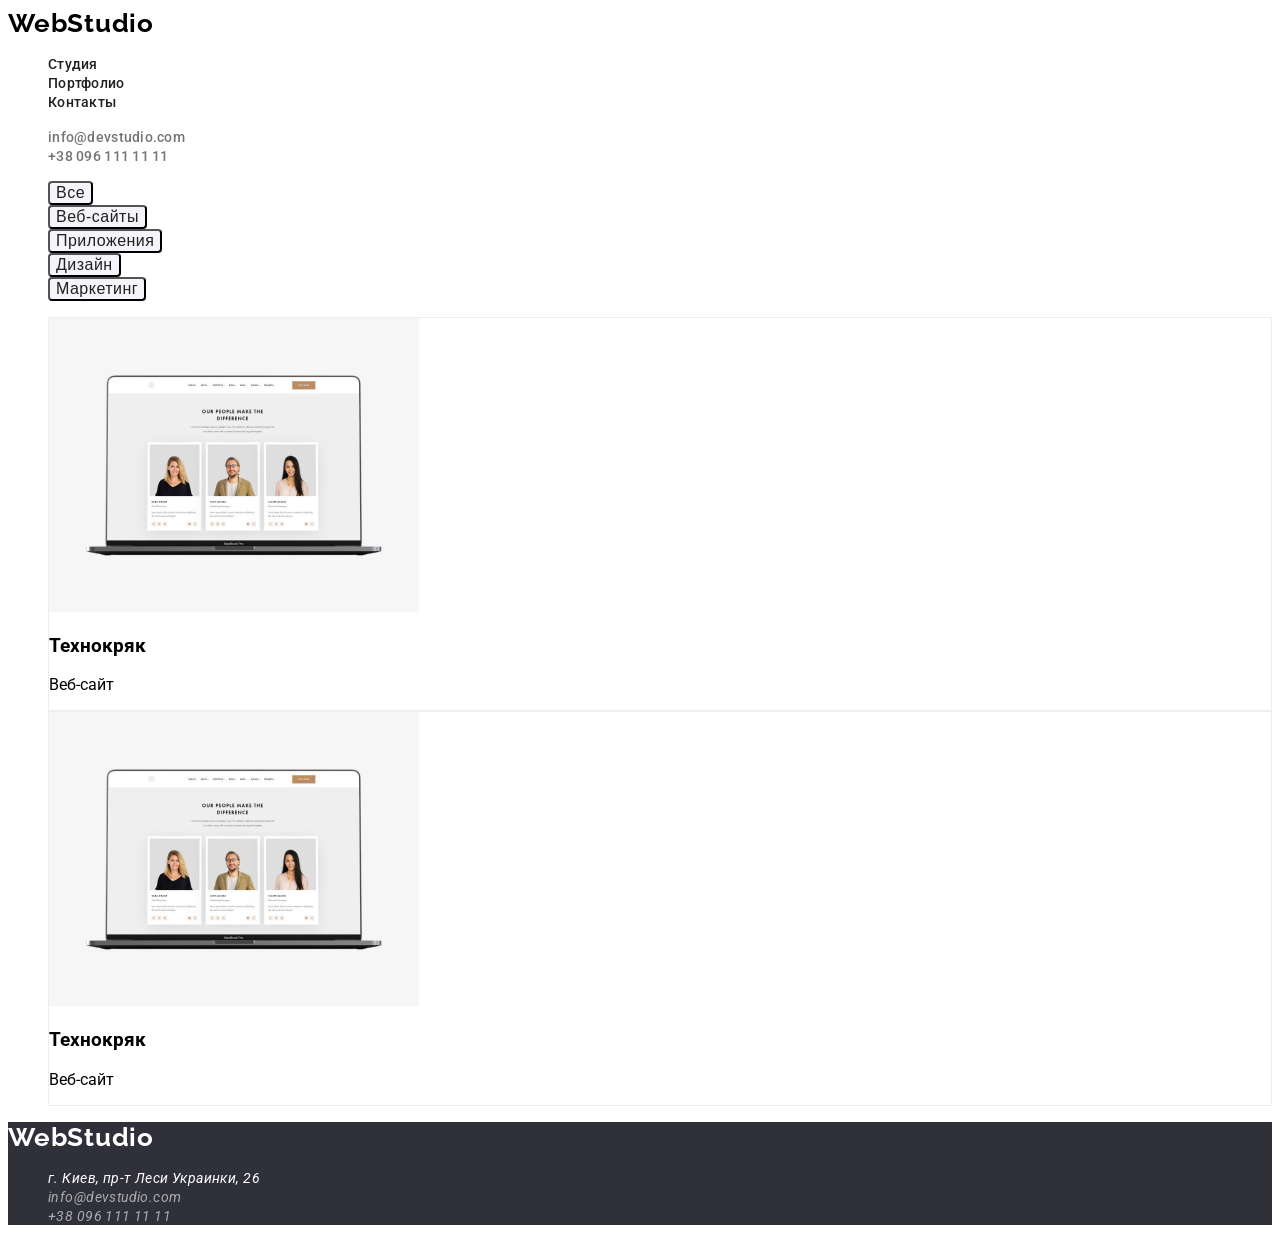
==== portfolio.html @ bc4fc92d "add portfolio file" ====
<!DOCTYPE html>
<html lang="ru">
<head>
    <meta charset="UTF-8">
    <meta http-equiv="X-UA-Compatible" content="IE=edge">
    <meta name="viewport" content="width=device-width, initial-scale=1.0">
    <title>WebStudio</title>
    <link rel="preconnect" href="https://fonts.googleapis.com">
    <link rel="preconnect" href="https://fonts.gstatic.com" crossorigin>
    <link 
      href="https://fonts.googleapis.com/css2?family=Raleway:wght@700&family=Roboto:wght@400;500;700&display=swap" 
      rel="stylesheet"
    />
    <link rel="stylesheet" href="./css/styles.css">
</head>
<body>
    <!-- HEADER -->
    <header class="page-header">
        <nav class="navigation">
            <a class="logo-theme-light logo link" href="/" lang="en">WebStudio</a>
            <ul class="menu list">
                <li class="menu-item">
                    <a class="menu-link link" href="">Студия</a> 
                </li>
                <li class="menu-item">
                    <a class="menu-link link" href="">Портфолио</a>
                </li>
                <li class="menu-item">
                    <a class="menu-link link" href="">Контакты</a>
                </li>
            </ul>
        </nav>
        <ul class="menu list">
            <li class="menu-item">
                <a class="header-mail link" href="mailto:info@devstudio.com">info@devstudio.com</a>
            </li>
            <li class="menu-item">
                <a class="header-phone link" href="tel:+380961111111">+38 096 111 11 11</a>
            </li>
        </ul>
    </header>
    <main>
        <!-- FILTERS -->
        <section>
            <nav class="navigation">
                <ul class="list">
                    <li class="menu-item">
                        <button class="filter-text filter-btn link" type="button">Все</a> 
                    </li>
                    <li class="menu-item">
                        <button class="filter-text filter-btn link" type="button">Веб-сайты</a>
                    </li>
                    <li class="menu-item">
                        <button class="filter-text filter-btn link" type="button">Приложения</a>
                    </li>
                    <li class="menu-item">
                        <button class="filter-text filter-btn link" type="button">Дизайн</a>
                    </li>
                    <li class="menu-item">
                        <button class="filter-text filter-btn link" type="button">Маркетинг</a>
                    </li>
                </ul>
            </nav>
        </section>
        <!-- PROJECT CARDS-->
        <section class="project-cards">
            <ul class="list">
                <li class="one-card">
                    <img
                     src="./images/projects/1_tehnokriak.png" 
                     alt="Технокряк" 
                     width="370" 
                     height="294"
                    />
                    <h3>Технокряк</h3>
                    <p>Веб-сайт</p>
                </li>
                <li class="one-card">
                    <img
                     src="./images/projects/1_tehnokriak.png" 
                     alt="Технокряк" 
                     width="370" 
                     height="294"
                    />
                    <h3>Технокряк</h3>
                    <p>Веб-сайт</p>
                </li>
            </ul>        
        </section>
    </main>
    <!-- FOOTER -->
    <footer class="page-footer">
        <a class="logo-theme-dark logo link" href="/" lang="en">WebStudio</a>
        <address>
            <ul class="list">
                <li>
                    <a class="adress link" 
                    href="https://goo.gl/maps/icgRV9qtpjfooPRR8" 
                    target="_blank" 
                    rel="noopener norefferer">г. Киев, пр-т Леси Украинки, 26
                </a>
                </li>
                <li>
                    <a class="footer-mail link" href="mailto:info@devstudio.com">info@devstudio.com</a>
                </li>
                <li>
                    <a class="footer-phone link" href="tel:+380961111111">+38 096 111 11 11</a> 
                </li>
            </ul>
        </address>
    </footer>
</body>
</html>
---- css/styles.css ----
:root {
    --accent-color: #2196F3;
}

.list {
    list-style: none;
}

.link {
    text-decoration: none;
}

body {
    font-family: 'Roboto', sans-serif;
}

/* =============== COMPONENTS =============== */

.logo {
    font-family: 'Raleway', sans-serif;
    font-weight: 700;
    font-size: 26px;
    line-height: 1,19;
    letter-spacing: 0.03em;
    color: var(--accent-color);
}

.logo-theme-dark {
    color: #FFFFFF;
}

.logo-theme-light {
    color: #000000;
}

.section-titles {
    font-weight: 700;
    font-size: 36px;
    line-height: 1,17;
    text-align: center;
    letter-spacing: 0.03em;
    color: #212121;
}

/* =============== HEADER ================= */

.menu-link {
    font-weight: 500;
    font-size: 14px;
    line-height: 1,14;
    letter-spacing: 0.02em;
    color: #212121; 
}

.menu-link:hover,
.menu-link:focus {
    color: var(--accent-color);
}

.header-mail {
    font-weight: 500;
    font-size: 14px;
    line-height: 1,14;
    letter-spacing: 0.02em;
    color: #757575;
}

.header-mail:hover,
.header-mail:focus {
    color: #2196F3;
}

.header-phone {
    font-weight: 500;
    font-size: 14px;
    line-height: 1,4;
    letter-spacing: 0.02em;
    color: #757575;
}

.header-phone:hover,
.header-phone:focus {
    color: var(--accent-color);
}

/* =============== HERO =============== */

.hero {
    background: #2F303A;
}

.hero-title {
    font-weight: 900;
    font-size: 44px;
    line-height: 1,36;
    text-align: center;
    letter-spacing: 0.06em;
    text-transform: uppercase;
    color: #FFFFFF;
}

.modal-btn {
    font-weight: 700;
    font-size: 16px;
    line-height: 1,875;
    background: #188CE8;
    box-shadow: 0px 4px 4px rgba(0, 0, 0, 0.15);
    border-radius: 4px;
    display: flex;
    align-items: center;
    text-align: center;
    letter-spacing: 0.06em;
    cursor: pointer;
    color: #FFFFFF;
}

.modal-btn:hover,
.modal-btn:focus {
    background-color: var(--accent-color);
    box-shadow: 0px 4px 4px rgba(0, 0, 0, 0.15);
    border-radius: 4px;
}

/* =============== ADVANTAGES =============== */

.advantages-title {
    font-weight: 700;
    font-size: 14px;
    line-height: 1,14;
    letter-spacing: 0.03em;
    text-transform: uppercase;
    color: #212121;
}

.advantages-text {
    font-weight: 400;
    font-size: 14px;
    line-height: 1,71;
    letter-spacing: 0.03em;
    color: #757575;
}

/* =============== WORK =============== */


/* =============== OUR TEAM =============== */

.our-team {
    background: #F5F4FA;
}

.card-bg {
    background: #FFFFFF;
    box-shadow: 0px 1px 3px rgba(0, 0, 0, 0.12), 0px 1px 1px rgba(0, 0, 0, 0.14), 0px 2px 1px rgba(0, 0, 0, 0.2);
    border-radius: 0px 0px 4px 4px;
}

/* =============== FILTERS =============== */

.filter-btn {
    background: #F5F4FA;
    border-radius: 4px;
    font-weight: 500;
    font-size: 16px;
    line-height: 1,62;
    text-align: center;
    letter-spacing: 0.03em;
    display: flex;
    cursor: pointer;
    color: #212121;
}

.filter-text:hover,
.filter-text:focus {
    color: #ffffff;
    background: #2196F3;
}


/* =============== PROJECT CARDS =============== */

.project-cards {
    background: #FFFFFF;
}

.one-card {
    background: #FFFFFF;
    border: 1px solid #EEEEEE;
}

/* =============== FOOTER =============== */

.page-footer {
    background: #2F303A;
}

.adress {
    font-weight: 400;
    font-size: 14px;
    line-height: 1,71;
    letter-spacing: 0.03em;
    color: #FFFFFF;
}

.footer-mail {
    font-weight: 400;
    font-size: 14px;
    line-height: 1,71;
    letter-spacing: 0.03em;
    color: rgba(255, 255, 255, 0.6);
}

.footer-phone {
    font-weight: 400;
    font-size: 14px;
    line-height: 1,71;
    letter-spacing: 0.03em;
    color: rgba(255, 255, 255, 0.6);
}
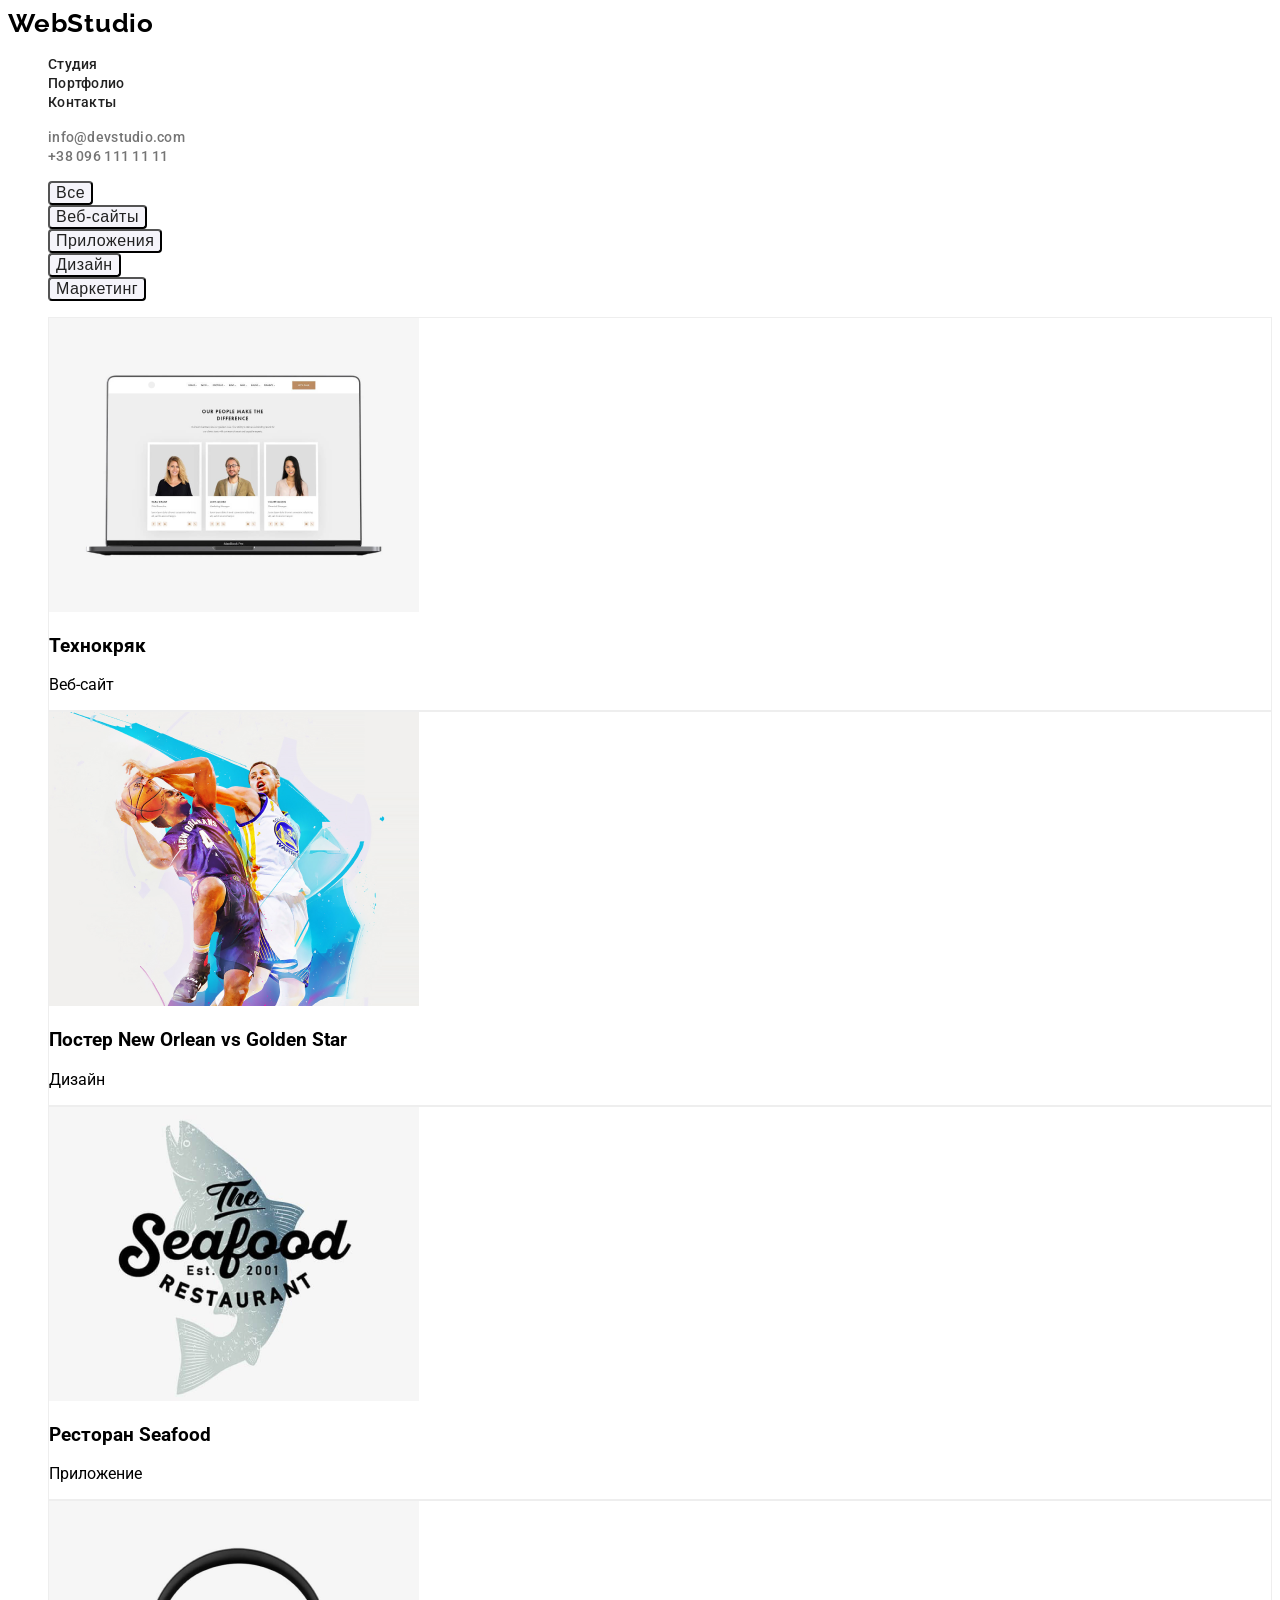
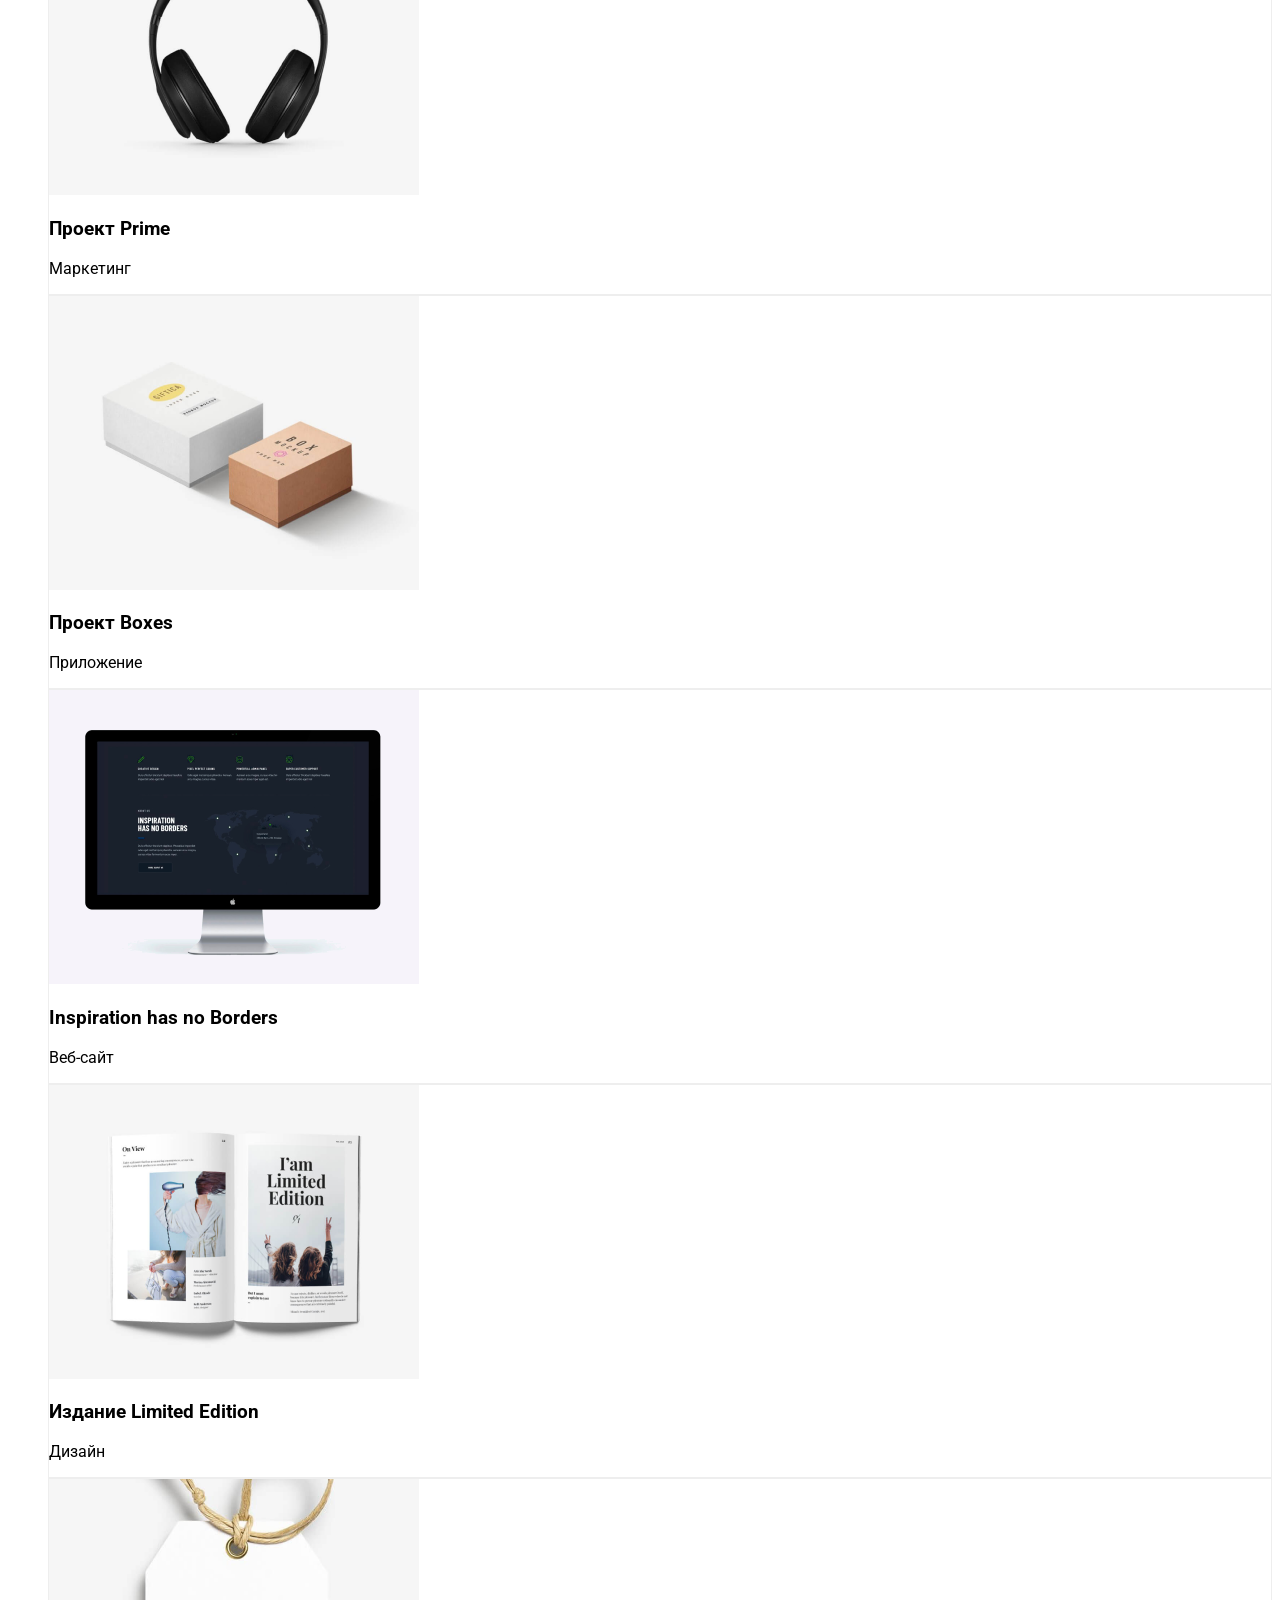
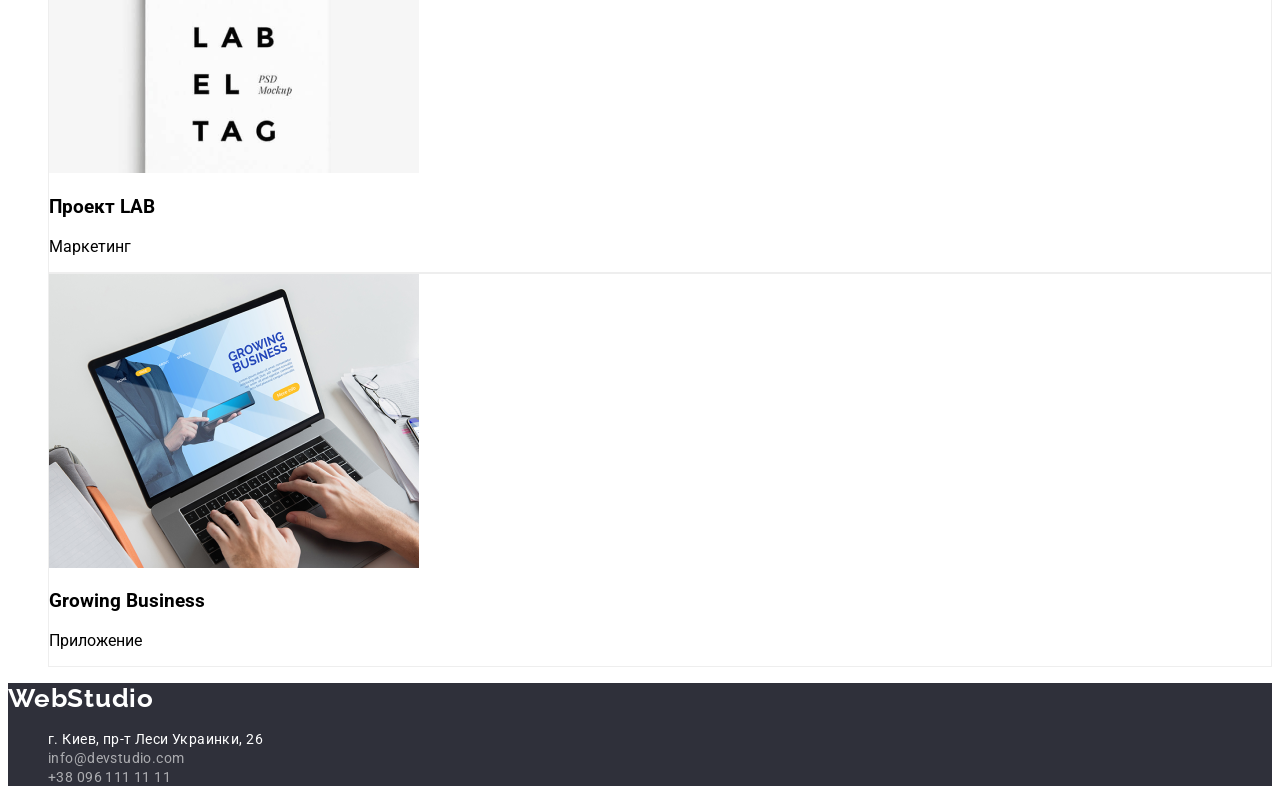
==== commit 0ba285a4: "на проверку фикс файлов при проверке соответствия критериям приема работы" ====
--- a/portfolio.html
+++ b/portfolio.html
@@ -8,7 +8,7 @@
     <link rel="preconnect" href="https://fonts.googleapis.com">
     <link rel="preconnect" href="https://fonts.gstatic.com" crossorigin>
     <link 
-      href="https://fonts.googleapis.com/css2?family=Raleway:wght@700&family=Roboto:wght@400;500;700&display=swap" 
+      href="https://fonts.googleapis.com/css2?family=Raleway:wght@700&family=Roboto:wght@400;500;700;900&display=swap" 
       rel="stylesheet"
     />
     <link rel="stylesheet" href="./css/styles.css">
@@ -17,13 +17,13 @@
     <!-- HEADER -->
     <header class="page-header">
         <nav class="navigation">
-            <a class="logo-theme-light logo link" href="/" lang="en">WebStudio</a>
+            <a class="logo-theme-light logo link" href="" lang="en">WebStudio</a>
             <ul class="menu list">
                 <li class="menu-item">
-                    <a class="menu-link link" href="">Студия</a> 
+                    <a class="menu-link link" href="./index.html">Студия</a> 
                 </li>
                 <li class="menu-item">
-                    <a class="menu-link link" href="">Портфолио</a>
+                    <a class="menu-link link" href="./portfolio.html">Портфолио</a>
                 </li>
                 <li class="menu-item">
                     <a class="menu-link link" href="">Контакты</a>
@@ -42,28 +42,30 @@
     <main>
         <!-- FILTERS -->
         <section>
+            <h1 hidden>Фильтры</h1>
             <nav class="navigation">
                 <ul class="list">
                     <li class="menu-item">
-                        <button class="filter-text filter-btn link" type="button">Все</a> 
+                        <button class="filter-text filter-btn link" type="button">Все</button> 
                     </li>
                     <li class="menu-item">
-                        <button class="filter-text filter-btn link" type="button">Веб-сайты</a>
+                        <button class="filter-text filter-btn link" type="button">Веб-сайты</button>
                     </li>
                     <li class="menu-item">
-                        <button class="filter-text filter-btn link" type="button">Приложения</a>
+                        <button class="filter-text filter-btn link" type="button">Приложения</button>
                     </li>
                     <li class="menu-item">
-                        <button class="filter-text filter-btn link" type="button">Дизайн</a>
+                        <button class="filter-text filter-btn link" type="button">Дизайн</button>
                     </li>
                     <li class="menu-item">
-                        <button class="filter-text filter-btn link" type="button">Маркетинг</a>
+                        <button class="filter-text filter-btn link" type="button">Маркетинг</button>
                     </li>
                 </ul>
             </nav>
         </section>
         <!-- PROJECT CARDS-->
         <section class="project-cards">
+            <h2 hidden>Проекты</h2>
             <ul class="list">
                 <li class="one-card">
                     <img
@@ -77,13 +79,83 @@
                 </li>
                 <li class="one-card">
                     <img
-                     src="./images/projects/1_tehnokriak.png" 
-                     alt="Технокряк" 
+                     src="./images/projects/2_poster.png" 
+                     alt="Постер New Orlean vs Golden Star" 
                      width="370" 
                      height="294"
                     />
-                    <h3>Технокряк</h3>
+                    <h3>Постер New Orlean vs Golden Star</h3>
+                    <p>Дизайн</p>
+                </li>
+                <li class="one-card">
+                    <img
+                     src="./images/projects/3_seafood.png" 
+                     alt="Ресторан Seafood" 
+                     width="370" 
+                     height="294"
+                    />
+                    <h3>Ресторан Seafood</h3>
+                    <p>Приложение</p>
+                </li>
+                <li class="one-card">
+                    <img
+                     src="./images/projects/4_prime.png" 
+                     alt="Проект Prime" 
+                     width="370" 
+                     height="294"
+                    />
+                    <h3>Проект Prime</h3>
+                    <p>Маркетинг</p>
+                </li>
+                <li class="one-card">
+                    <img
+                     src="./images/projects/5_boxes.png" 
+                     alt="Проект Boxes" 
+                     width="370" 
+                     height="294"
+                    />
+                    <h3>Проект Boxes</h3>
+                    <p>Приложение</p>
+                </li>
+                <li class="one-card">
+                    <img
+                     src="./images/projects/6_inspiration.png" 
+                     alt="Inspiration has no Borders" 
+                     width="370" 
+                     height="294"
+                    />
+                    <h3>Inspiration has no Borders</h3>
                     <p>Веб-сайт</p>
+                </li>
+                <li class="one-card">
+                    <img
+                     src="./images/projects/7_limited_edition.png" 
+                     alt="Издание Limited Edition" 
+                     width="370" 
+                     height="294"
+                    />
+                    <h3>Издание Limited Edition</h3>
+                    <p>Дизайн</p>
+                </li>
+                <li class="one-card">
+                    <img
+                     src="./images/projects/8_lab.png" 
+                     alt="Проект LAB" 
+                     width="370" 
+                     height="294"
+                    />
+                    <h3>Проект LAB</h3>
+                    <p>Маркетинг</p>
+                </li>
+                <li class="one-card">
+                    <img
+                     src="./images/projects/9_growing.png" 
+                     alt="Growing Business" 
+                     width="370" 
+                     height="294"
+                    />
+                    <h3>Growing Business</h3>
+                    <p>Приложение</p>
                 </li>
             </ul>        
         </section>
@@ -94,17 +166,17 @@
         <address>
             <ul class="list">
                 <li>
-                    <a class="adress link" 
+                    <a class="footer-address adress link" 
                     href="https://goo.gl/maps/icgRV9qtpjfooPRR8" 
                     target="_blank" 
                     rel="noopener norefferer">г. Киев, пр-т Леси Украинки, 26
                 </a>
                 </li>
                 <li>
-                    <a class="footer-mail link" href="mailto:info@devstudio.com">info@devstudio.com</a>
+                    <a class="footer-address footer-mail link" href="mailto:info@devstudio.com">info@devstudio.com</a>
                 </li>
                 <li>
-                    <a class="footer-phone link" href="tel:+380961111111">+38 096 111 11 11</a> 
+                    <a class="footer-address footer-phone link" href="tel:+380961111111">+38 096 111 11 11</a> 
                 </li>
             </ul>
         </address>
--- a/css/styles.css
+++ b/css/styles.css
@@ -142,7 +142,6 @@
 
 /* =============== WORK =============== */
 
-
 /* =============== OUR TEAM =============== */
 
 .our-team {
@@ -176,7 +175,6 @@
     background: #2196F3;
 }
 
-
 /* =============== PROJECT CARDS =============== */
 
 .project-cards {
@@ -195,25 +193,27 @@
 }
 
 .adress {
+    font-style: normal;
+    color: #FFFFFF;
+}
+
+.footer-mail {
+    color: rgba(255, 255, 255, 0.6);
+}
+
+.footer-phone {
+    color: rgba(255, 255, 255, 0.6);
+}
+
+.footer-address {
+    font-style: normal;
     font-weight: 400;
     font-size: 14px;
     line-height: 1,71;
     letter-spacing: 0.03em;
-    color: #FFFFFF;
-}
-
-.footer-mail {
-    font-weight: 400;
-    font-size: 14px;
-    line-height: 1,71;
-    letter-spacing: 0.03em;
-    color: rgba(255, 255, 255, 0.6);
-}
-
-.footer-phone {
-    font-weight: 400;
-    font-size: 14px;
-    line-height: 1,71;
-    letter-spacing: 0.03em;
-    color: rgba(255, 255, 255, 0.6);
-}
+}
+
+.footer-address:hover,
+.footer-address:focus {
+    color: var(--accent-color);
+}
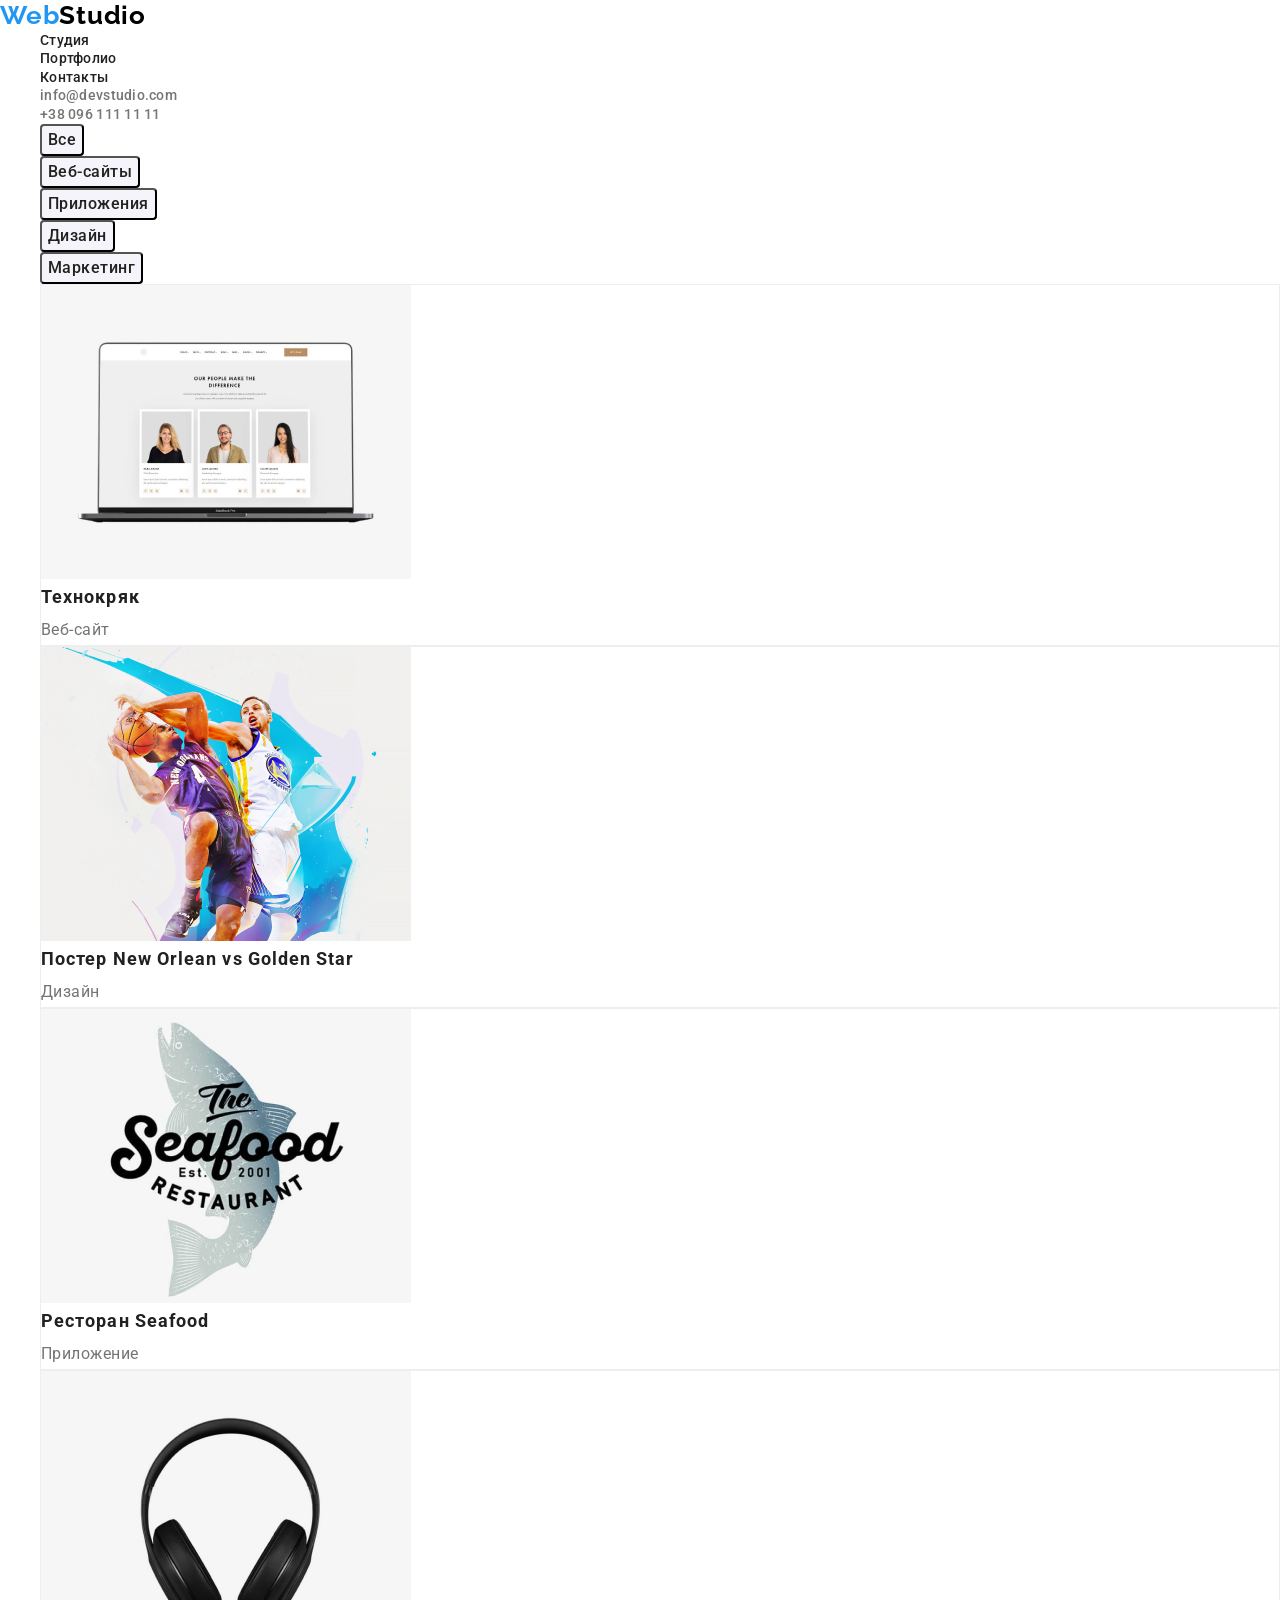
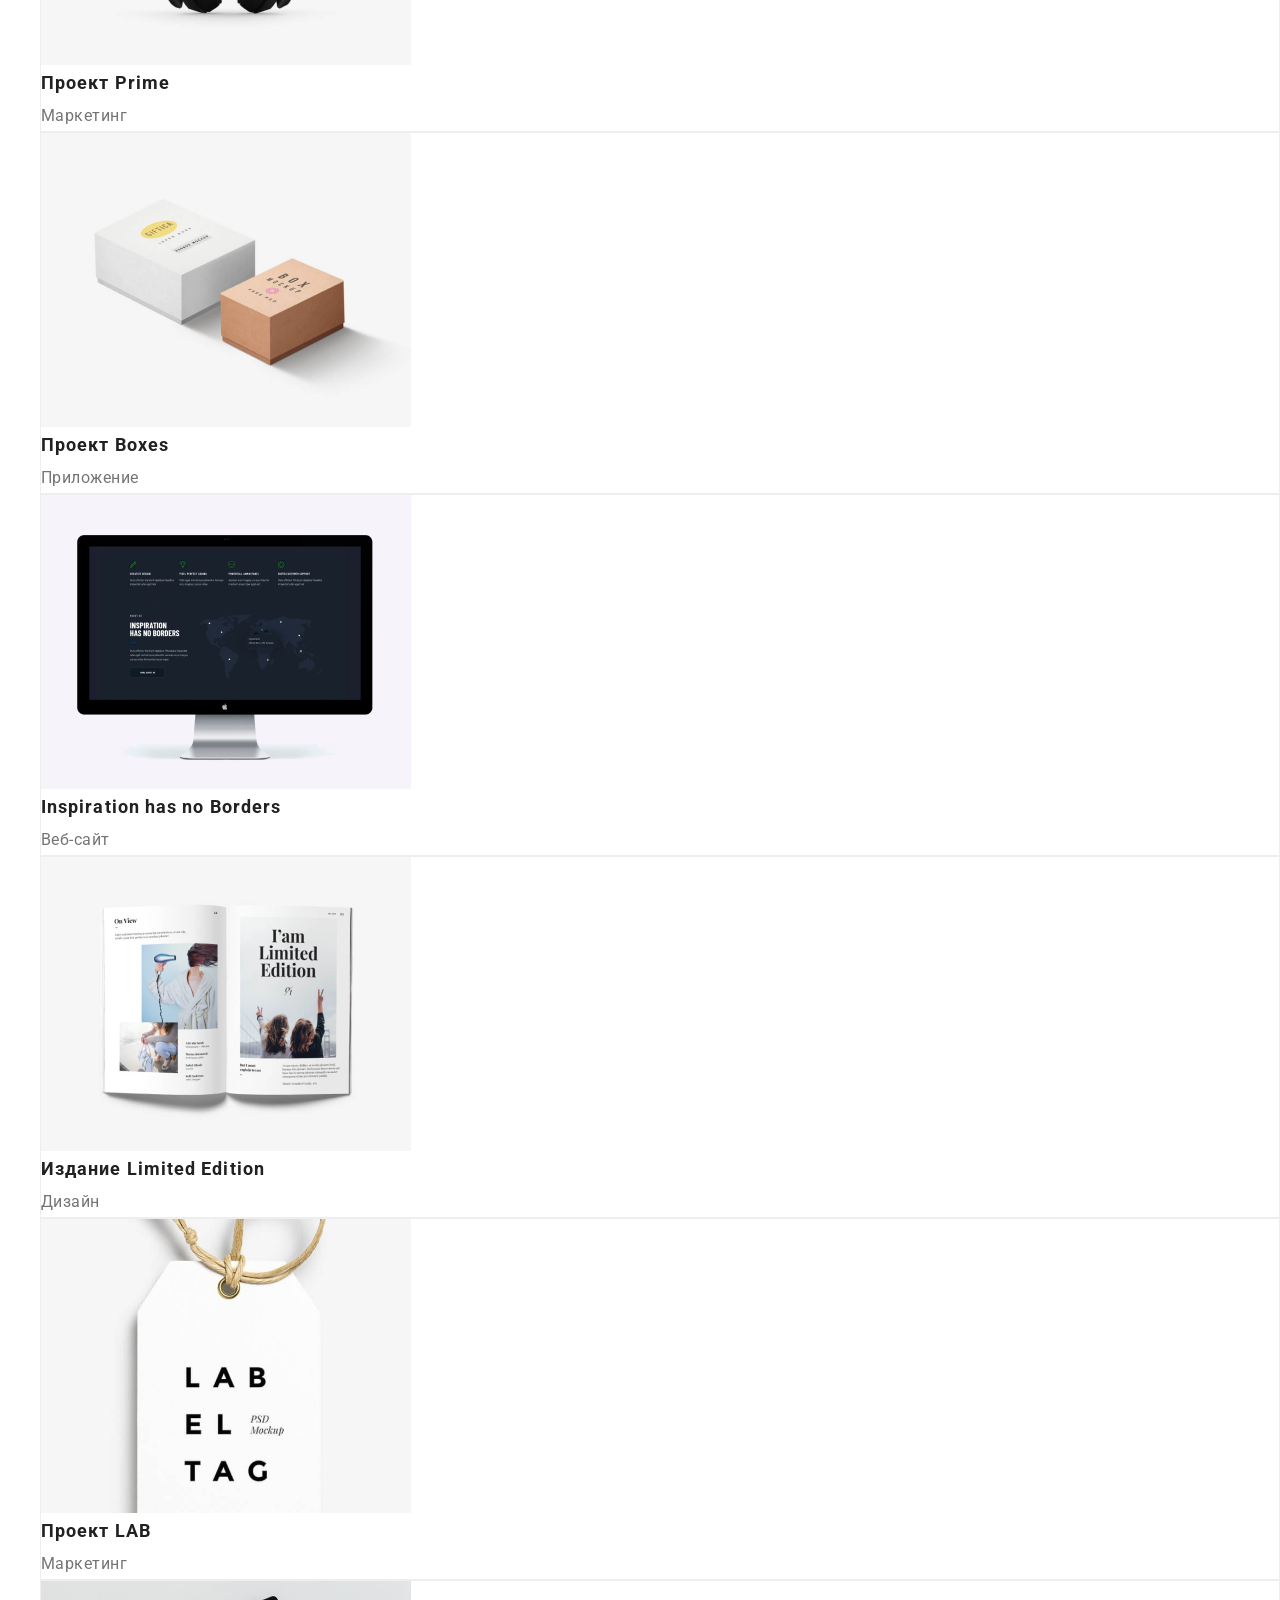
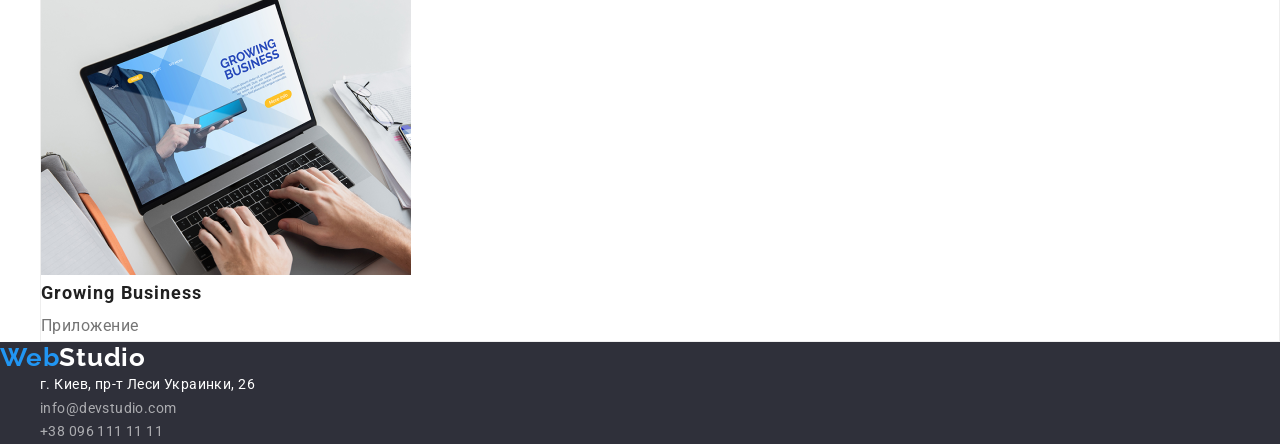
==== commit 2841a459: "внесены правки" ====
--- a/portfolio.html
+++ b/portfolio.html
@@ -11,13 +11,20 @@
       href="https://fonts.googleapis.com/css2?family=Raleway:wght@700&family=Roboto:wght@400;500;700;900&display=swap" 
       rel="stylesheet"
     />
+    <link 
+      rel="stylesheet" 
+      href="https://cdnjs.cloudflare.com/ajax/libs/modern-normalize/1.1.0/modern-normalize.min.css" 
+      integrity="sha512-wpPYUAdjBVSE4KJnH1VR1HeZfpl1ub8YT/NKx4PuQ5NmX2tKuGu6U/JRp5y+Y8XG2tV+wKQpNHVUX03MfMFn9Q==" 
+      crossorigin="anonymous" 
+      referrerpolicy="no-referrer" 
+    />
     <link rel="stylesheet" href="./css/styles.css">
 </head>
 <body>
     <!-- HEADER -->
     <header class="page-header">
         <nav class="navigation">
-            <a class="logo-theme-light logo link" href="" lang="en">WebStudio</a>
+            <a class="logo-theme-light logo link" href="" lang="en"><span>Web</span>Studio</a>
             <ul class="menu list">
                 <li class="menu-item">
                     <a class="menu-link link" href="./index.html">Студия</a> 
@@ -40,129 +47,125 @@
         </ul>
     </header>
     <main>
-        <!-- FILTERS -->
-        <section>
+        <section class="projects-page">
+            <!-- FILTERS -->
             <h1 hidden>Фильтры</h1>
-            <nav class="navigation">
-                <ul class="list">
-                    <li class="menu-item">
-                        <button class="filter-text filter-btn link" type="button">Все</button> 
-                    </li>
-                    <li class="menu-item">
-                        <button class="filter-text filter-btn link" type="button">Веб-сайты</button>
-                    </li>
-                    <li class="menu-item">
-                        <button class="filter-text filter-btn link" type="button">Приложения</button>
-                    </li>
-                    <li class="menu-item">
-                        <button class="filter-text filter-btn link" type="button">Дизайн</button>
-                    </li>
-                    <li class="menu-item">
-                        <button class="filter-text filter-btn link" type="button">Маркетинг</button>
-                    </li>
-                </ul>
-            </nav>
-        </section>
-        <!-- PROJECT CARDS-->
-        <section class="project-cards">
-            <h2 hidden>Проекты</h2>
+            <ul class="list">
+                <li class="menu-item">
+                    <button class="filter-text filter-btn link" type="button">Все</button> 
+                </li>
+                <li class="menu-item">
+                    <button class="filter-text filter-btn link" type="button">Веб-сайты</button>
+                </li>
+                <li class="menu-item">
+                    <button class="filter-text filter-btn link" type="button">Приложения</button>
+                </li>
+                <li class="menu-item">
+                    <button class="filter-text filter-btn link" type="button">Дизайн</button>
+                </li>
+                <li class="menu-item">
+                    <button class="filter-text filter-btn link" type="button">Маркетинг</button>
+                </li>
+            </ul>
+            <!-- PROJECT CARDS-->
+            <h1 hidden>Проекты</h1>
             <ul class="list">
                 <li class="one-card">
                     <img
-                     src="./images/projects/1_tehnokriak.png" 
-                     alt="Технокряк" 
-                     width="370" 
-                     height="294"
+                    src="./images/projects/1_tehnokriak.png" 
+                    alt="Технокряк" 
+                    width="370" 
+                    height="294"
                     />
-                    <h3>Технокряк</h3>
-                    <p>Веб-сайт</p>
+                    <h2 class="one-card-title">Технокряк</h2>
+                    <p class="one-card-description">Веб-сайт</p>
                 </li>
                 <li class="one-card">
                     <img
-                     src="./images/projects/2_poster.png" 
-                     alt="Постер New Orlean vs Golden Star" 
-                     width="370" 
-                     height="294"
+                    src="./images/projects/2_poster.png" 
+                    alt="Постер New Orlean vs Golden Star" 
+                    width="370" 
+                    height="294"
                     />
-                    <h3>Постер New Orlean vs Golden Star</h3>
-                    <p>Дизайн</p>
+                    <h2 class="one-card-title">Постер New Orlean vs Golden Star</h2>
+                    <p class="one-card-description">Дизайн</p>
                 </li>
                 <li class="one-card">
                     <img
-                     src="./images/projects/3_seafood.png" 
-                     alt="Ресторан Seafood" 
-                     width="370" 
-                     height="294"
+                    src="./images/projects/3_seafood.png" 
+                    alt="Ресторан Seafood" 
+                    width="370" 
+                    height="294"
                     />
-                    <h3>Ресторан Seafood</h3>
-                    <p>Приложение</p>
+                    <h2 class="one-card-title">Ресторан Seafood</h2>
+                    <p class="one-card-description">Приложение</p>
                 </li>
                 <li class="one-card">
                     <img
-                     src="./images/projects/4_prime.png" 
-                     alt="Проект Prime" 
-                     width="370" 
-                     height="294"
+                    src="./images/projects/4_prime.png" 
+                    alt="Проект Prime" 
+                    width="370" 
+                    height="294"
                     />
-                    <h3>Проект Prime</h3>
-                    <p>Маркетинг</p>
+                    <h2 class="one-card-title">Проект Prime</h2>
+                    <p class="one-card-description">Маркетинг</p>
                 </li>
                 <li class="one-card">
                     <img
-                     src="./images/projects/5_boxes.png" 
-                     alt="Проект Boxes" 
-                     width="370" 
-                     height="294"
+                    src="./images/projects/5_boxes.png" 
+                    alt="Проект Boxes" 
+                    width="370" 
+                    height="294"
                     />
-                    <h3>Проект Boxes</h3>
-                    <p>Приложение</p>
+                    <h2 class="one-card-title">Проект Boxes</h2>
+                    <p class="one-card-description">Приложение</p>
                 </li>
                 <li class="one-card">
                     <img
-                     src="./images/projects/6_inspiration.png" 
-                     alt="Inspiration has no Borders" 
-                     width="370" 
-                     height="294"
+                    src="./images/projects/6_inspiration.png" 
+                    alt="Inspiration has no Borders" 
+                    width="370" 
+                    height="294"
                     />
-                    <h3>Inspiration has no Borders</h3>
-                    <p>Веб-сайт</p>
+                    <h2 class="one-card-title">Inspiration has no Borders</h2>
+                    <p class="one-card-description">Веб-сайт</p>
                 </li>
                 <li class="one-card">
                     <img
-                     src="./images/projects/7_limited_edition.png" 
-                     alt="Издание Limited Edition" 
-                     width="370" 
-                     height="294"
+                    src="./images/projects/7_limited_edition.png" 
+                    alt="Издание Limited Edition" 
+                    width="370" 
+                    height="294"
                     />
-                    <h3>Издание Limited Edition</h3>
-                    <p>Дизайн</p>
+                    <h2 class="one-card-title">Издание Limited Edition</h2>
+                    <p class="one-card-description">Дизайн</p>
                 </li>
                 <li class="one-card">
                     <img
-                     src="./images/projects/8_lab.png" 
-                     alt="Проект LAB" 
-                     width="370" 
-                     height="294"
+                    src="./images/projects/8_lab.png" 
+                    alt="Проект LAB" 
+                    width="370" 
+                    height="294"
                     />
-                    <h3>Проект LAB</h3>
-                    <p>Маркетинг</p>
+                    <h2 class="one-card-title">Проект LAB</h2>
+                    <p class="one-card-description">Маркетинг</p>
                 </li>
                 <li class="one-card">
                     <img
-                     src="./images/projects/9_growing.png" 
-                     alt="Growing Business" 
-                     width="370" 
-                     height="294"
+                    src="./images/projects/9_growing.png" 
+                    alt="Growing Business" 
+                    width="370" 
+                    height="294"
                     />
-                    <h3>Growing Business</h3>
-                    <p>Приложение</p>
+                    <h2 class="one-card-title">Growing Business</h2>
+                    <p class="one-card-description">Приложение</p>
                 </li>
             </ul>        
         </section>
     </main>
     <!-- FOOTER -->
     <footer class="page-footer">
-        <a class="logo-theme-dark logo link" href="/" lang="en">WebStudio</a>
+        <a class="logo-theme-dark logo link" href="/" lang="en"><span>Web</span>Studio</a>
         <address>
             <ul class="list">
                 <li>
--- a/css/styles.css
+++ b/css/styles.css
@@ -1,5 +1,13 @@
 :root {
+    --primary-font-family: 'Roboto', sans-serif;
+    --secondary-font-family: 'Raleway', sans-serif;
+    --title-text-color: #212121 ;
+    --description-text-color: #757575 ;
     --accent-color: #2196F3;
+    --white-color: #FFFFFF;
+    --primary-font-weight: 700;
+    --secondary-font-weight: 500;
+    --description-font-weight: 400;
 }
 
 .list {
@@ -14,19 +22,42 @@
     font-family: 'Roboto', sans-serif;
 }
 
+h1,
+h2,
+h3,
+p {
+    margin-top: 0;
+    margin-bottom: 0;
+}
+
+ul,
+ol {
+    margin-top: 0;
+    margin-bottom: 0;
+    margin-left: 0;
+}
+
+img {
+    display: block;
+}
+
 /* =============== COMPONENTS =============== */
 
 .logo {
     font-family: 'Raleway', sans-serif;
-    font-weight: 700;
+    font-weight: var(--primary-font-weight);
     font-size: 26px;
-    line-height: 1,19;
-    letter-spacing: 0.03em;
+    line-height: 1.19;
+    letter-spacing: 0.03em;
+    color: var(--accent-color);
+}
+
+.logo > span {
     color: var(--accent-color);
 }
 
 .logo-theme-dark {
-    color: #FFFFFF;
+    color: var(--white-color);
 }
 
 .logo-theme-light {
@@ -34,22 +65,22 @@
 }
 
 .section-titles {
-    font-weight: 700;
+    font-weight: var(--primary-font-weight);
     font-size: 36px;
-    line-height: 1,17;
-    text-align: center;
-    letter-spacing: 0.03em;
-    color: #212121;
+    line-height: 1.17;
+    text-align: center;
+    letter-spacing: 0.03em;
+    color: var(--title-text-color);
 }
 
 /* =============== HEADER ================= */
 
 .menu-link {
-    font-weight: 500;
-    font-size: 14px;
-    line-height: 1,14;
+    font-weight: var(--secondary-font-weight);
+    font-size: 14px;
+    line-height: 1.14;
     letter-spacing: 0.02em;
-    color: #212121; 
+    color: var(--title-text-color); 
 }
 
 .menu-link:hover,
@@ -58,24 +89,24 @@
 }
 
 .header-mail {
-    font-weight: 500;
-    font-size: 14px;
-    line-height: 1,14;
+    font-weight: var(--secondary-font-weight);
+    font-size: 14px;
+    line-height: 1.14;
     letter-spacing: 0.02em;
-    color: #757575;
+    color: var(--description-text-color);
 }
 
 .header-mail:hover,
 .header-mail:focus {
-    color: #2196F3;
+    color: var(--accent-color);
 }
 
 .header-phone {
-    font-weight: 500;
-    font-size: 14px;
-    line-height: 1,4;
+    font-weight: var(--secondary-font-weight);
+    font-size: 14px;
+    line-height: 1.4;
     letter-spacing: 0.02em;
-    color: #757575;
+    color: var(--description-text-color);
 }
 
 .header-phone:hover,
@@ -92,17 +123,17 @@
 .hero-title {
     font-weight: 900;
     font-size: 44px;
-    line-height: 1,36;
+    line-height: 1.36;
     text-align: center;
     letter-spacing: 0.06em;
     text-transform: uppercase;
-    color: #FFFFFF;
+    color: var(--white-color);
 }
 
 .modal-btn {
-    font-weight: 700;
-    font-size: 16px;
-    line-height: 1,875;
+    font-weight: var(--primary-font-weight);
+    font-size: 16px;
+    line-height: 1.875;
     background: #188CE8;
     box-shadow: 0px 4px 4px rgba(0, 0, 0, 0.15);
     border-radius: 4px;
@@ -111,7 +142,7 @@
     text-align: center;
     letter-spacing: 0.06em;
     cursor: pointer;
-    color: #FFFFFF;
+    color: var(--white-color);
 }
 
 .modal-btn:hover,
@@ -124,20 +155,20 @@
 /* =============== ADVANTAGES =============== */
 
 .advantages-title {
-    font-weight: 700;
-    font-size: 14px;
-    line-height: 1,14;
+    font-weight: var(--primary-font-weight);
+    font-size: 14px;
+    line-height: 1.14;
     letter-spacing: 0.03em;
     text-transform: uppercase;
-    color: #212121;
+    color: var(--title-text-color);
 }
 
 .advantages-text {
-    font-weight: 400;
-    font-size: 14px;
-    line-height: 1,71;
-    letter-spacing: 0.03em;
-    color: #757575;
+    font-weight: var(--description-font-weight);
+    font-size: 14px;
+    line-height: 1.71;
+    letter-spacing: 0.03em;
+    color: var(--description-text-color);
 }
 
 /* =============== WORK =============== */
@@ -149,9 +180,27 @@
 }
 
 .card-bg {
-    background: #FFFFFF;
+    background: var(--white-color);
     box-shadow: 0px 1px 3px rgba(0, 0, 0, 0.12), 0px 1px 1px rgba(0, 0, 0, 0.14), 0px 2px 1px rgba(0, 0, 0, 0.2);
     border-radius: 0px 0px 4px 4px;
+}
+
+.employee-names {
+    font-weight: var(--secondary-font-weight);
+    font-size: 16px;
+    line-height: 1.19;
+    text-align: center;
+    letter-spacing: 0.03em;
+    color: var(--title-text-color);
+}
+
+.job-title {
+    font-weight: var(--description-font-weight);
+    font-size: 16px;
+    line-height: 1.19;
+    text-align: center;
+    letter-spacing: 0.03em;
+    color: var(--description-text-color);
 }
 
 /* =============== FILTERS =============== */
@@ -159,31 +208,47 @@
 .filter-btn {
     background: #F5F4FA;
     border-radius: 4px;
-    font-weight: 500;
-    font-size: 16px;
-    line-height: 1,62;
+    font-weight: var(--secondary-font-weight);
+    font-size: 16px;
+    line-height: 1.62;
     text-align: center;
     letter-spacing: 0.03em;
     display: flex;
     cursor: pointer;
-    color: #212121;
+    color: var(--title-text-color);
 }
 
 .filter-text:hover,
 .filter-text:focus {
-    color: #ffffff;
-    background: #2196F3;
+    color: var(--white-color);
+    background: var(--accent-color);
 }
 
 /* =============== PROJECT CARDS =============== */
 
-.project-cards {
-    background: #FFFFFF;
+.projects-page {
+    background: var(--white-color);
 }
 
 .one-card {
-    background: #FFFFFF;
+    background: var(--white-color);
     border: 1px solid #EEEEEE;
+}
+
+.one-card-title {
+    font-weight: var(--primary-font-weight);
+    font-size: 18px;
+    line-height: 2;
+    letter-spacing: 0.06em;
+    color: var(--title-text-color);
+}
+
+.one-card-description {
+    font-weight: var(--description-font-weight);
+    font-size: 16px;
+    line-height: 1.875;
+    letter-spacing: 0.03em;
+    color: var(--description-text-color);
 }
 
 /* =============== FOOTER =============== */
@@ -192,9 +257,22 @@
     background: #2F303A;
 }
 
+.footer-address {
+    font-style: normal;
+    font-weight: var(--description-font-weight);
+    font-size: 14px;
+    line-height: 1.71;
+    letter-spacing: 0.03em;
+}
+
+.footer-address:hover,
+.footer-address:focus {
+    color: var(--accent-color);
+}
+
 .adress {
     font-style: normal;
-    color: #FFFFFF;
+    color: var(--white-color);
 }
 
 .footer-mail {
@@ -203,17 +281,4 @@
 
 .footer-phone {
     color: rgba(255, 255, 255, 0.6);
-}
-
-.footer-address {
-    font-style: normal;
-    font-weight: 400;
-    font-size: 14px;
-    line-height: 1,71;
-    letter-spacing: 0.03em;
-}
-
-.footer-address:hover,
-.footer-address:focus {
-    color: var(--accent-color);
 }
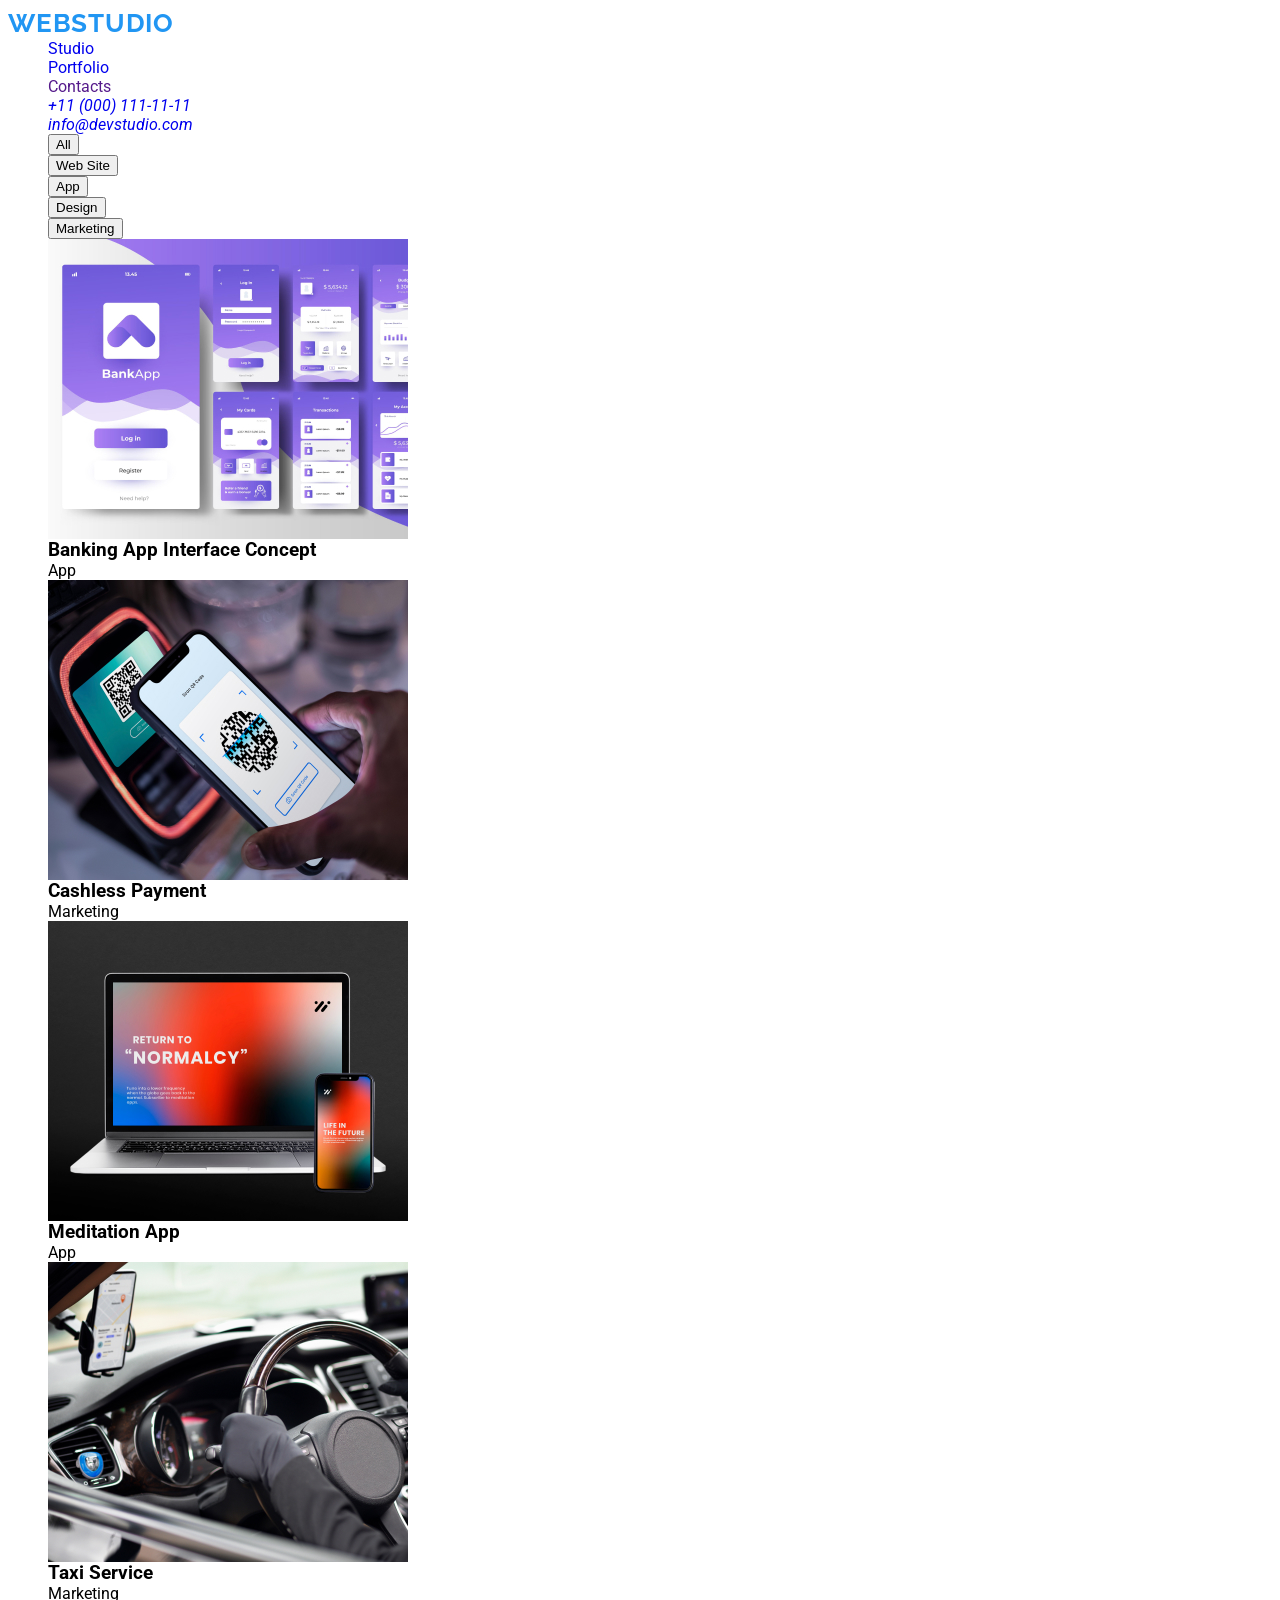
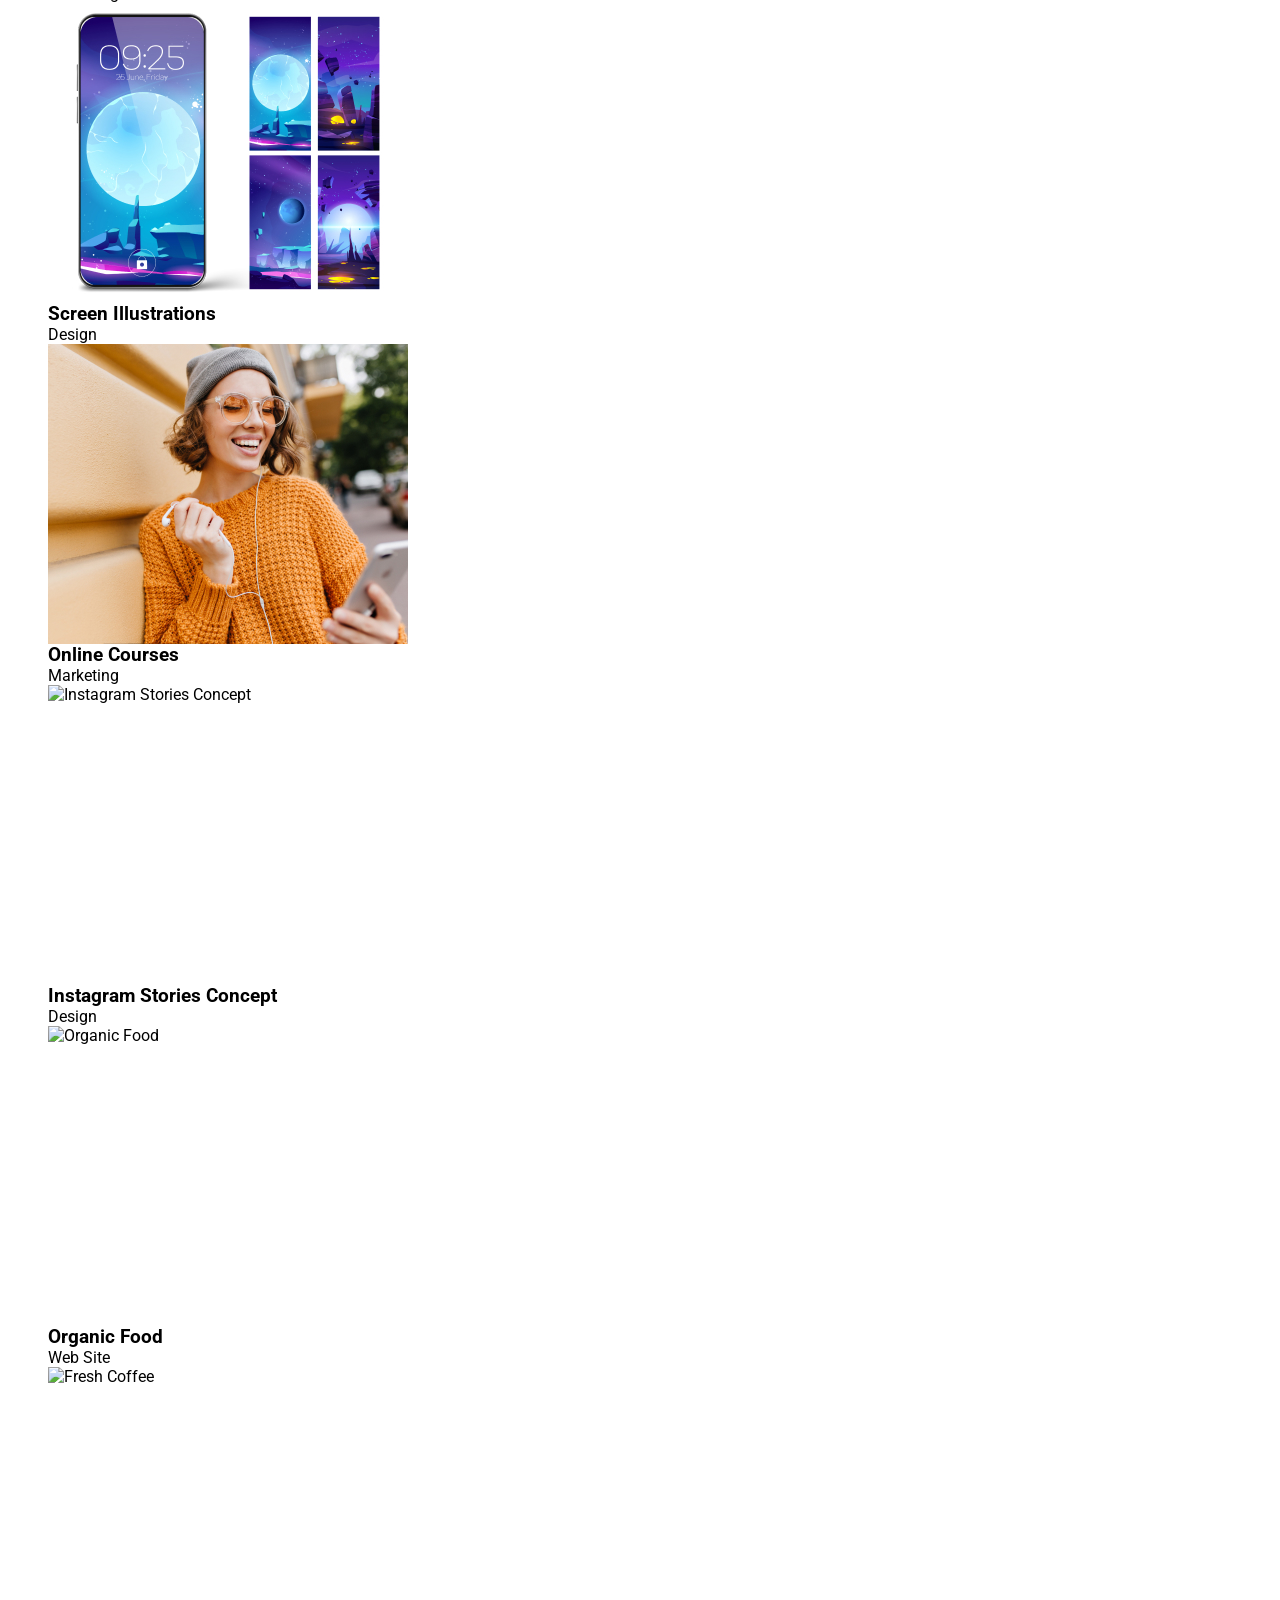
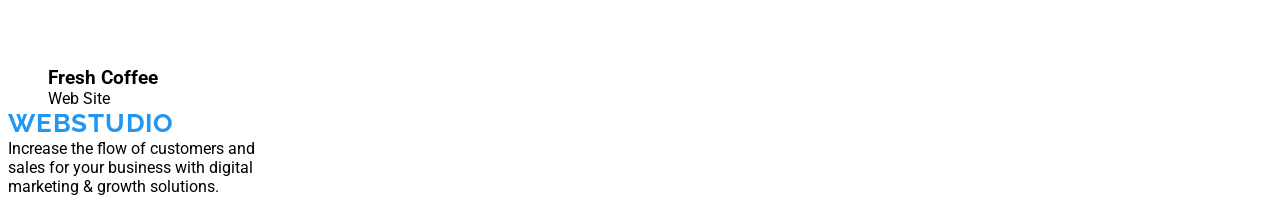
==== commit ca1b0151: "first commit" ====
--- a/portfolio.html
+++ b/portfolio.html
@@ -1,188 +1,140 @@
 <!DOCTYPE html>
-<html lang="ru">
-<head>
-    <meta charset="UTF-8">
-    <meta http-equiv="X-UA-Compatible" content="IE=edge">
-    <meta name="viewport" content="width=device-width, initial-scale=1.0">
-    <title>WebStudio</title>
-    <link rel="preconnect" href="https://fonts.googleapis.com">
-    <link rel="preconnect" href="https://fonts.gstatic.com" crossorigin>
-    <link 
-      href="https://fonts.googleapis.com/css2?family=Raleway:wght@700&family=Roboto:wght@400;500;700;900&display=swap" 
-      rel="stylesheet"
-    />
-    <link 
-      rel="stylesheet" 
-      href="https://cdnjs.cloudflare.com/ajax/libs/modern-normalize/1.1.0/modern-normalize.min.css" 
-      integrity="sha512-wpPYUAdjBVSE4KJnH1VR1HeZfpl1ub8YT/NKx4PuQ5NmX2tKuGu6U/JRp5y+Y8XG2tV+wKQpNHVUX03MfMFn9Q==" 
-      crossorigin="anonymous" 
-      referrerpolicy="no-referrer" 
-    />
-    <link rel="stylesheet" href="./css/styles.css">
-</head>
-<body>
-    <!-- HEADER -->
-    <header class="page-header">
-        <nav class="navigation">
-            <a class="logo-theme-light logo link" href="" lang="en"><span>Web</span>Studio</a>
-            <ul class="menu list">
-                <li class="menu-item">
-                    <a class="menu-link link" href="./index.html">Студия</a> 
+<html lang="en">
+    <head>
+        <meta charset="utf-8">
+        <link href="https://fonts.googleapis.com/css?family=Roboto:400,500,700&display=swap" rel="stylesheet">
+        <link href="https://fonts.googleapis.com/css?family=Raleway:800&display=swap" rel="stylesheet">
+        <link rel="stylesheet" href="./css/styles.css">
+        <title>WEBSTUDIO</title>
+    </head>
+    <body class="site-body">
+        <header class="top-bar">
+            <nav>
+                <a href="./index.html" class="logo link">
+                    <span class="logo-web">WEB</span><span class="logo-studio">STUDIO</span>
+                </a>
+                <ul class="list">
+                    <li>
+                        <a href="./studio.html" class="header-nav link">Studio</a>
+                    </li>
+                    <li>
+                        <a href="./portfolio.html" class="header-nav link">Portfolio</a>
+                    </li>
+                    <li>
+                        <a href="" class="header-nav link">Contacts</a>
+                    </li>
+                </ul>
+            </nav>
+            <ul class="list">
+                <li>
+                    <address>
+                        <a href="tel:+110001111111" class="site-contacts link">+11 (000) 111-11-11</a>
+                    </address>
                 </li>
-                <li class="menu-item">
-                    <a class="menu-link link" href="./portfolio.html">Портфолио</a>
-                </li>
-                <li class="menu-item">
-                    <a class="menu-link link" href="">Контакты</a>
+                <li>
+                    <address>
+                        <a href="mailto:info@devstudio.com" class="site-contacts link">info@devstudio.com</a>
+                    </address>
                 </li>
             </ul>
-        </nav>
-        <ul class="menu list">
-            <li class="menu-item">
-                <a class="header-mail link" href="mailto:info@devstudio.com">info@devstudio.com</a>
-            </li>
-            <li class="menu-item">
-                <a class="header-phone link" href="tel:+380961111111">+38 096 111 11 11</a>
-            </li>
-        </ul>
-    </header>
-    <main>
-        <section class="projects-page">
-            <!-- FILTERS -->
-            <h1 hidden>Фильтры</h1>
+        </header>
+        <main>
             <ul class="list">
-                <li class="menu-item">
-                    <button class="filter-text filter-btn link" type="button">Все</button> 
+                <li>
+                    <button type="button" class="portfolio-button">All</button>
                 </li>
-                <li class="menu-item">
-                    <button class="filter-text filter-btn link" type="button">Веб-сайты</button>
+                <li>
+                    <button type="button" class="portfolio-button">Web Site</button>
                 </li>
-                <li class="menu-item">
-                    <button class="filter-text filter-btn link" type="button">Приложения</button>
+                <li>
+                    <button type="button" class="portfolio-button">App</button>
                 </li>
-                <li class="menu-item">
-                    <button class="filter-text filter-btn link" type="button">Дизайн</button>
+                <li>
+                    <button type="button" class="portfolio-button">Design</button>
                 </li>
-                <li class="menu-item">
-                    <button class="filter-text filter-btn link" type="button">Маркетинг</button>
+                <li>
+                    <button type="button" class="portfolio-button">Marketing</button>
                 </li>
             </ul>
-            <!-- PROJECT CARDS-->
-            <h1 hidden>Проекты</h1>
             <ul class="list">
-                <li class="one-card">
-                    <img
-                    src="./images/projects/1_tehnokriak.png" 
-                    alt="Технокряк" 
-                    width="370" 
-                    height="294"
-                    />
-                    <h2 class="one-card-title">Технокряк</h2>
-                    <p class="one-card-description">Веб-сайт</p>
+                <li class="portfolio-card">
+                    <a class="link">
+                        <img src="./images/banking_app_interface_concept.jpg"  alt="Banking App Interface Concept" width="360" height="300">
+                        <h3 class="card-text third-heading">Banking App Interface Concept</h3>
+                        <p class="card-text">App</p>
+                    </a>
                 </li>
-                <li class="one-card">
-                    <img
-                    src="./images/projects/2_poster.png" 
-                    alt="Постер New Orlean vs Golden Star" 
-                    width="370" 
-                    height="294"
-                    />
-                    <h2 class="one-card-title">Постер New Orlean vs Golden Star</h2>
-                    <p class="one-card-description">Дизайн</p>
+                <li class="portfolio-card">
+                   <a class="link">
+                        <img src="./images/cashless_payment.jpg"  alt="Cashless Payment" width="360" height="300">
+                        <h3 class="card-text third-heading">Cashless Payment</h3>
+                        <p class="card-text">Marketing</p>
+                   </a>
                 </li>
-                <li class="one-card">
-                    <img
-                    src="./images/projects/3_seafood.png" 
-                    alt="Ресторан Seafood" 
-                    width="370" 
-                    height="294"
-                    />
-                    <h2 class="one-card-title">Ресторан Seafood</h2>
-                    <p class="one-card-description">Приложение</p>
-                </li>
-                <li class="one-card">
-                    <img
-                    src="./images/projects/4_prime.png" 
-                    alt="Проект Prime" 
-                    width="370" 
-                    height="294"
-                    />
-                    <h2 class="one-card-title">Проект Prime</h2>
-                    <p class="one-card-description">Маркетинг</p>
-                </li>
-                <li class="one-card">
-                    <img
-                    src="./images/projects/5_boxes.png" 
-                    alt="Проект Boxes" 
-                    width="370" 
-                    height="294"
-                    />
-                    <h2 class="one-card-title">Проект Boxes</h2>
-                    <p class="one-card-description">Приложение</p>
-                </li>
-                <li class="one-card">
-                    <img
-                    src="./images/projects/6_inspiration.png" 
-                    alt="Inspiration has no Borders" 
-                    width="370" 
-                    height="294"
-                    />
-                    <h2 class="one-card-title">Inspiration has no Borders</h2>
-                    <p class="one-card-description">Веб-сайт</p>
-                </li>
-                <li class="one-card">
-                    <img
-                    src="./images/projects/7_limited_edition.png" 
-                    alt="Издание Limited Edition" 
-                    width="370" 
-                    height="294"
-                    />
-                    <h2 class="one-card-title">Издание Limited Edition</h2>
-                    <p class="one-card-description">Дизайн</p>
-                </li>
-                <li class="one-card">
-                    <img
-                    src="./images/projects/8_lab.png" 
-                    alt="Проект LAB" 
-                    width="370" 
-                    height="294"
-                    />
-                    <h2 class="one-card-title">Проект LAB</h2>
-                    <p class="one-card-description">Маркетинг</p>
-                </li>
-                <li class="one-card">
-                    <img
-                    src="./images/projects/9_growing.png" 
-                    alt="Growing Business" 
-                    width="370" 
-                    height="294"
-                    />
-                    <h2 class="one-card-title">Growing Business</h2>
-                    <p class="one-card-description">Приложение</p>
-                </li>
-            </ul>        
-        </section>
-    </main>
-    <!-- FOOTER -->
-    <footer class="page-footer">
-        <a class="logo-theme-dark logo link" href="/" lang="en"><span>Web</span>Studio</a>
-        <address>
-            <ul class="list">
-                <li>
-                    <a class="footer-address adress link" 
-                    href="https://goo.gl/maps/icgRV9qtpjfooPRR8" 
-                    target="_blank" 
-                    rel="noopener norefferer">г. Киев, пр-т Леси Украинки, 26
-                </a>
-                </li>
-                <li>
-                    <a class="footer-address footer-mail link" href="mailto:info@devstudio.com">info@devstudio.com</a>
-                </li>
-                <li>
-                    <a class="footer-address footer-phone link" href="tel:+380961111111">+38 096 111 11 11</a> 
+                <li class="portfolio-card">
+                   <a class="link">
+                        <img src="./images/meditation_app.jpg"  alt="Meditation App" width="360" height="300">
+                        <h3 class="card-text third-heading">Meditation App</h3>
+                        <p class="card-text">App</p>
+                   </a>
                 </li>
             </ul>
-        </address>
-    </footer>
-</body>
-</html>+            <ul class="list">
+                <li class="portfolio-card">
+                    <a class="link">
+                        <img src="./images/taxi_service.jpg"  alt="Taxi Service" width="360" height="300">
+                        <h3 class="card-text third-heading">Taxi Service</h3>
+                        <p class="card-text">Marketing</p>
+                    </a>
+                </li>
+                <li class="portfolio-card">
+                    <a class="link">
+                        <img src="./images/screen_illustrations.jpg"  alt="Screen Illustrations" width="360" height="300">
+                        <h3 class="card-text third-heading">Screen Illustrations</h3>
+                        <p class="card-text">Design</p>
+                    </a>
+                </li>
+                <li class="portfolio-card">
+                    <a class="link">
+                        <img src="./images/online_courses.jpg"  alt="Online Courses App" width="360" height="300">
+                        <h3 class="card-text third-heading">Online Courses</h3>
+                        <p class="card-text">Marketing</p>
+                    </a>
+                </li>
+            </ul>
+            <ul class="list">
+                <li class="portfolio-card">
+                    <a class="link">
+                        <img src="./images/instagram_stories_concept.jpg"  alt="Instagram Stories Concept" width="360" height="300">
+                        <h3 class="card-text third-heading">Instagram Stories Concept</h3>
+                        <p class="card-text">Design</p>
+                    </a>
+                </li>
+                <li class="portfolio-card">
+                    <a class="link">
+                        <img src="./images/organic_food.jpg"  alt="Organic Food" width="360" height="300">
+                        <h3 class="card-text third-heading">Organic Food</h3>
+                        <p class="card-text">Web Site</p>
+                    </a>
+                </li>
+                <li class="portfolio-card">
+                    <a class="link">
+                        <img src="./images/fresh_coffee.jpg"  alt="Fresh Coffee" width="360" height="300">
+                        <h3 class="card-text third-heading">Fresh Coffee</h3>
+                        <p class="card-text">Web Site</p>
+                    </a>
+                </li>
+            </ul>
+        </main>
+        <footer class="bottom-bar">
+            <a href="./index.html" class="logo link">
+                <span class="logo-web">WEB</span><span class="logo-studio bottom">STUDIO</span>
+            </a>
+            <p class="bottom-text">
+                Increase the flow of customers and<br>
+                sales for your business with digital<br>
+                marketing & growth solutions.
+            </p>
+        </footer>
+    </body>
+</html>    
